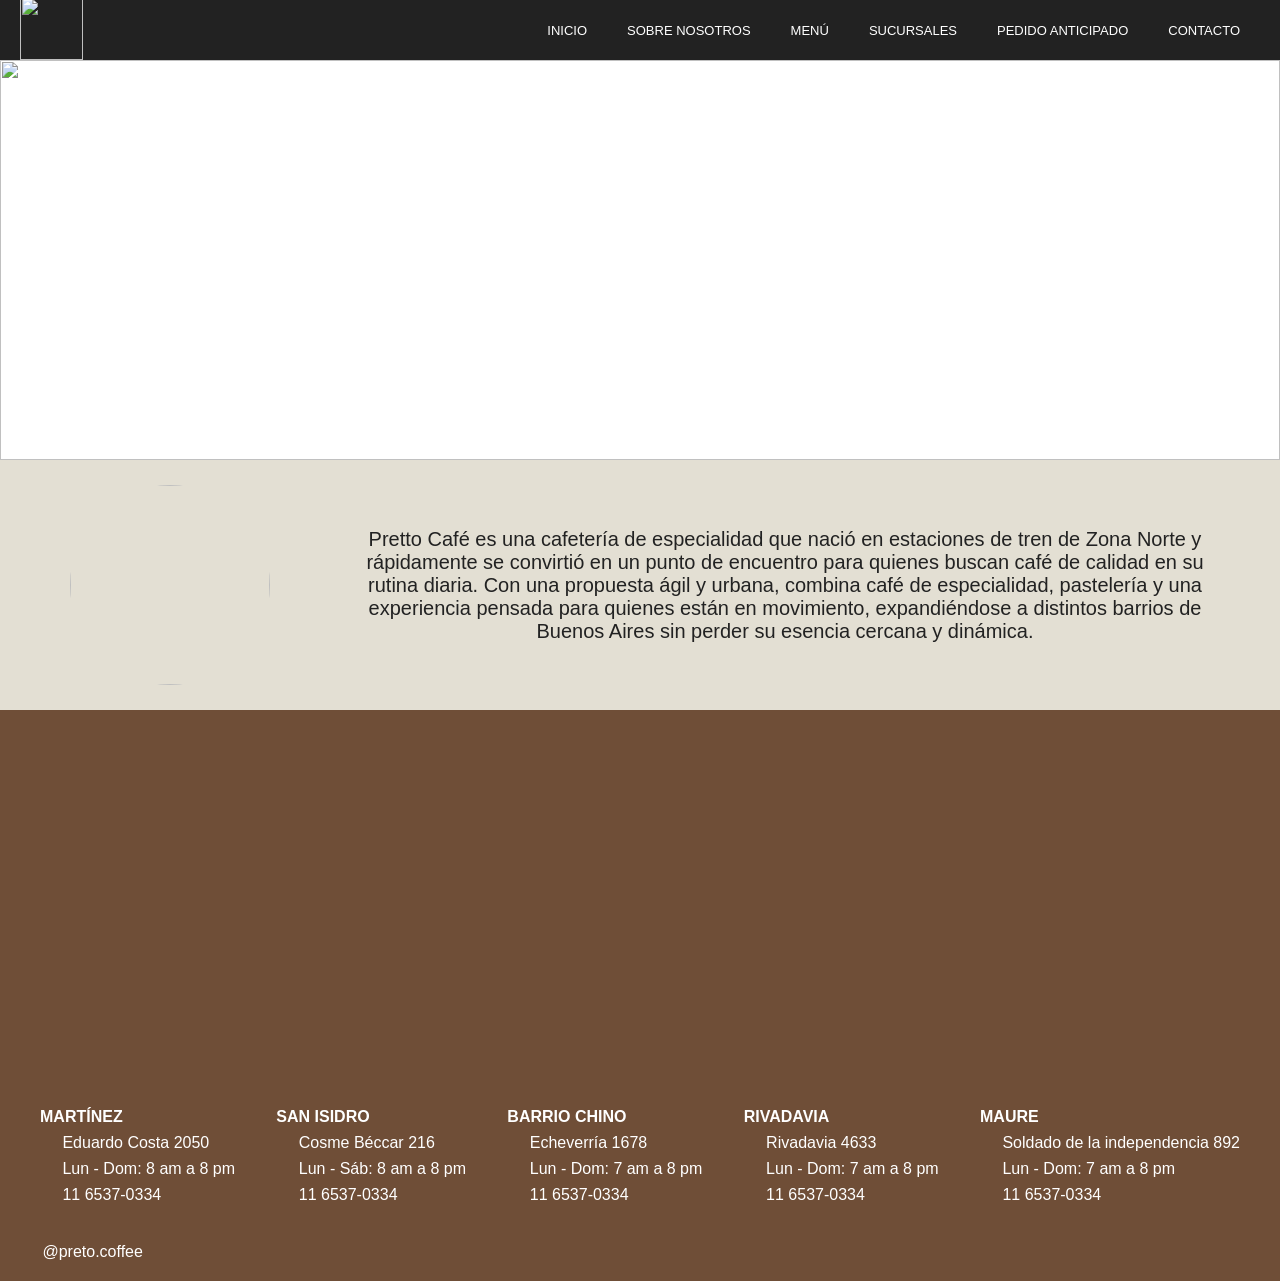
==== Oliva Lizarraga - Preto/index.html @ 68ead942 "Add files via upload" ====
<!DOCTYPE html>
<html lang="en">
<head>
    <meta charset="UTF-8">
    <meta name="viewport" content="width=device-width, initial-scale=1.0">
    <title>Preto café</title>
    <link rel="stylesheet" href="./CSS/style.css">
</head>

<body>

<header>
  <nav class="navbar">
    <div class="logo">
      <img src="./Multimedia/logo-pretto.png" alt="">
    </div>

    <ul class="nav-links">
        <li><a href="./index.html">INICIO</a></li>
        <li><a href="./Pages/sobrenosotros.html">SOBRE NOSOTROS</a></li>
        <li><a href="./Pages/menú.html">MENÚ</a></li>
        <li><a href="./Pages/sucursales.html">SUCURSALES</a></li>
        <li><a href="./Pages/pedido-anticipado.html">PEDIDO ANTICIPADO</a></li>
        <li><a href="./Pages/contacto.html">CONTACTO</a></li>
    </ul>
  </nav>
</header>

<main>
    <div class="carrusel">
        <img src="./Multimedia/imagen1.png" alt="">
    </div>

    <div class="infor">
        <div class="img-infor">
            <img src="./Multimedia/img-infor.png" alt="">
        </div>
        <div class="text-infor">
            <p>Pretto Café es una cafetería de especialidad que nació en estaciones de tren de Zona Norte y rápidamente se convirtió en un punto de encuentro para quienes buscan café de calidad en su rutina diaria. Con una propuesta ágil y urbana, combina café de especialidad, pastelería y una experiencia pensada para quienes están en movimiento, expandiéndose a distintos barrios de Buenos Aires sin perder su esencia cercana y dinámica. </p>
        </div>
    </div>
</main>

<footer class="footer">
<div class="mapa-footer">
  <iframe src="https://www.google.com/maps/d/u/0/embed?mid=1qHg61O5QNtXGG52iDf1zIc9vHTqVn7c&ehbc=2E312F&noprof=1" width="640" height="480"></iframe>
</div>
<div class="contenedor">
    <div class="caja">
    <p class="sub-footer"><strong>MARTÍNEZ</strong></p>
    <p><img src="./Multimedia/ubicacion.png" alt=""> Eduardo Costa 2050</p>
    <p><img src="./Multimedia/reloj.png" alt=""> Lun - Dom: 8 am a 8 pm</p>
    <p><img src="./Multimedia/telefono.png" alt=""> 11 6537-0334</p>
  </div>

  <div class="caja">
    <p class="sub-footer"><strong>SAN ISIDRO</strong></p>
    <p><img src="./Multimedia/ubicacion.png" alt=""> Cosme Béccar 216</p>
    <p><img src="./Multimedia/reloj.png" alt=""> Lun - Sáb: 8 am a 8 pm</p>
    <p><img src="./Multimedia/telefono.png" alt=""> 11 6537-0334</p>
  </div>

  <div class="caja">
    <p class="sub-footer"><strong>BARRIO CHINO</strong></p>
    <p><img src="./Multimedia/ubicacion.png" alt=""> Echeverría 1678</p>
    <p><img src="./Multimedia/reloj.png" alt=""> Lun - Dom: 7 am a 8 pm</p>
    <p><img src="./Multimedia/telefono.png" alt=""> 11 6537-0334</p>
  </div>

  <div class="caja">
    <p class="sub-footer"><strong>RIVADAVIA</strong></p>
    <p><img src="./Multimedia/ubicacion.png" alt=""> Rivadavia 4633</p>
    <p><img src="./Multimedia/reloj.png" alt=""> Lun - Dom: 7 am a 8 pm</p>
    <p><img src="./Multimedia/telefono.png" alt=""> 11 6537-0334</p>
  </div>

  <div class="caja">
    <p class="sub-footer"><strong>MAURE</strong></p>
    <p><img src="./Multimedia/ubicacion.png" alt=""> Soldado de la independencia 892</p>
    <p><img src="./Multimedia/reloj.png" alt=""> Lun - Dom: 7 am a 8 pm</p>
    <p><img src="./Multimedia/telefono.png" alt=""> 11 6537-0334</p>
  </div>
</div>

  <div class="ig">
    <a href="https://www.instagram.com/preto.coffee?igsh=MW9qMXh0eXR2aml4ZQ=="><img src="./Multimedia/logotipo-de-instagram.png" alt=""> @preto.coffee</a>
  </div>

</footer>

</body>
</html>
---- Oliva Lizarraga - Preto/CSS/style.css ----
body{
    margin: 0;
}

/* tipografía */
@import url('https://fonts.googleapis.com/css2?family=Poppins:ital,wght@0,100;0,200;0,300;0,400;0,500;0,600;0,700;0,800;0,900;1,100;1,200;1,300;1,400;1,500;1,600;1,700;1,800;1,900&display=swap');

.poppins-regular {
  font-family: "Poppins", sans-serif;
  font-weight: 400;
  font-style: normal;
}

@import url('https://fonts.googleapis.com/css2?family=Open+Sans:ital,wght@0,300..800;1,300..800&display=swap');

.open-sans {
  font-family: "Open Sans", sans-serif;
  font-weight: 400;
  font-style: normal;
}

@import url('https://fonts.googleapis.com/css2?family=Montserrat:ital,wght@0,100..900;1,100..900&family=Open+Sans&display=swap');

.montserrat {
  font-family: "Montserrat", sans-serif;
  font-weight: 400;
  font-style: normal;
}

/* navegador */
.navbar {
    display: flex;
    justify-content: space-between;
    align-items: center;
    padding: 10px 20px;
    height: 40px;
    background-color: rgba(34, 34, 34)
}

.logo img {
    height: 63px;
    width: 63px;
}

.nav-links {
    list-style: none;
    display: flex;
}

.nav-links a {
    text-decoration: none;
    color: white;
    padding: 20px;
    font-family: "Poppins", sans-serif;
    font-size: 13px;
}

/* carrusel */
.carrusel img{
    height: 400px;
    width: 100%;
    display: block;
    object-fit: cover;
}

/* información sobre local */
.infor{
    display: flex;
    flex-wrap: nowrap;
    justify-content: space-between;
    align-items: center;
    width: 100%;
    height: 250px;
    background-color: rgba(227, 223, 211)
}

.img-infor img{
    height: 200px;
    width: 200px;
    padding: 20px 70px;
    border-radius: 50%;
}

.text-infor{
    display: flex;
    text-align: center;
    padding-right: 50px;
    font-family: "Open Sans", sans-serif;
    color: rgba(34, 34, 34);
    font-size: 20px;
}

/* footer */
.mapa-footer iframe {
  height: 350px;
  border-style: none;
  width: 100%
}
.footer {
  display: flex;
  flex-direction: column;
  padding: 20px;
  background-color: rgba(111, 78, 55)
}

.contenedor{
  display: flex;
  justify-content: space-between;
  padding: 20px;
}

.caja {
  display: flex;
  flex-direction: column; 
}

.sub-footer{
    font-family: "Montserrat", sans-serif;
}
.caja p{
    text-align: left;
    margin: 4px 0;
    color: white;
    font-family: "Open Sans", sans-serif;
}

.caja p img {
  height: 14px;
  width: 14px;
  margin-right: 4px;
}

.ig{
  margin-top: 15px;
}

.ig a{
    text-decoration: none;
    color: white;
    font-family: "Open Sans", sans-serif;
}

.ig img{
  height: 14px;
  width: 14px;
  margin-right: 4px;
}

/* Tablet */
@media (max-width: 1024px) {
 
  .contenedor {
    flex-wrap: nowrap;
  }
 
  .caja {
    width: auto;
    margin: 0 10px;
  }
 
  .text-infor {
    font-size: 16px;
    padding-right: 30px;
  }
}

/* Mobile */
@media (max-width: 800px) {

  .carrusel img {
    height: 300px;
  }
 
  .infor {
    flex-direction: column;
    height: auto;
    padding: 20px 0;
    align-items: center;
  }
 
  .text-infor {
    padding: 0 40px 20px 40px;
    font-size: 16px;
    text-align: center;
  }
 
  .contenedor {
    flex-wrap: wrap;
  }
 
  .caja {
    width: 45%;
    margin-bottom: 20px;
  }
}





/* Sobre nosotros */
.titulo-nosotros {
  text-align: center;
  font-family: "Poppins", sans-serif;
  font-size: 25px;
  padding: 20px;
  margin: 0;
  background-color: rgba(200, 195, 180);
  color: rgba(111, 78, 55);
}

.seccion-nosotros {
  background-color: rgba(227, 223, 211);
  padding: 40px 20px;
}

.bloque-nosotros {
  display: flex;
  align-items: center;
  justify-content: space-between;
  margin-bottom: 40px;
  width: 100%;
}

.bloque-nosotros.invertido {
  flex-direction: row-reverse;
}

.texto-nosotros {
  width: 50%;
  padding: 0 40px;
  box-sizing: border-box;
}

.texto-nosotros h2 {
  font-family: "Poppins", sans-serif;
  color: rgba(111, 78, 55);
  margin-bottom: 15px;
}

.texto-nosotros p {
  font-family: "Open Sans", sans-serif;
  color: rgba(34, 34, 34);
  font-size: 16px;
  line-height: 1.6;
}

.img-nosotros {
  width: 50%;
  display: flex;
  justify-content: center;
}

.img-nosotros img {
  width: 80%;
  max-height: 300px;
  object-fit: cover;
  border-radius: 10px;
}

/* Tablet */
@media (max-width: 1024px) {

 .texto-nosotros {
    padding: 0 20px; 
  }
  
  .texto-nosotros h2 {
    font-size: 22px; 
  }

  .texto-nosotros p {
    font-size: 15px; 
  }

  .img-nosotros img {
    width: 90%; 
  }
}

/* Moblie */
@media (max-width: 800px) {
  
  .bloque-nosotros, .bloque-nosotros.invertido {
    flex-direction: column; 
    margin-bottom: 50px;   
  }

  .texto-nosotros, .img-nosotros {
    width: 100%;       
    padding: 0 10px;   
    text-align: center; 
  }

  .img-nosotros img {
    width: 100%;       
    max-height: 280px; 
    margin-top: 20px;  
  } 
 }





/* Menú */
.imagenes-categoria {
  display: flex;
  width: 100%;
}

.cuadrado-img {
  width: 25%;
}

.cuadrado-img img {
  width: 100%;
  height: 250px;
  object-fit: cover;
  display: block;
}

.categoria {
  width: 100%;
  box-sizing: border-box;
  background-color: rgba(227, 223, 211);
  padding: 20px 40px;
}

.categoria h2 {
  text-align: center;
  font-family: "Poppins", sans-serif;
  font-size: 25px;
  margin-bottom: 10px;
  color: rgba(111, 78, 55);
}

.productos {
  display: flex;
  flex-wrap: wrap;
  justify-content: center;
}

.producto {
  width: 30%;
  margin-bottom: 10px;
  padding-right: 5%;
  text-align: center;
}

.producto .nombre {
  font-family: "Montserrat", sans-serif;
  font-size: 18px;
  margin: 0;
}

.producto .precio {
  font-family: "Open Sans", sans-serif;
  font-size: 14px;
  color: rgba(111, 78, 55);
  margin: 0;
}

/* Tablet */
@media (max-width: 1024px) {

  .contenedor {
    flex-wrap: nowrap;
  }

  .caja {
    width: auto;
    margin: 0 10px;
  }

  .text-infor {
    font-size: 16px;
    padding-right: 30px;
  }

  .cuadrado-img img {
    height: 150px;
  }

  .producto {
    width: 40%;
  }
}

/* Mobile */
@media (max-width: 800px) {

  .navbar {
    height: auto;
    padding: 10px 15px;
  }

  .nav-links a {
    padding: 8px;
    font-size: 11px;
  }

  .carrusel img {
    height: 300px;
  }

  .infor {
    flex-direction: column;
    height: auto;
    padding: 20px 0;
    align-items: center;
  }

  .text-infor {
    padding: 0 40px 20px 40px;
    font-size: 16px;
    text-align: center;
  }

  .contenedor {
    flex-wrap: wrap;
  }

  .caja {
    width: 45%;
    margin-bottom: 20px;
  }

  .cuadrado-img img {
    height: 100px;
  }

  .producto {
    width: 45%;
  }
}





/* Sucursales */
.titulo-sucursales {
  text-align: center;
  font-family: "Poppins", sans-serif;
  font-size: 25px;
  padding: 20px;
  margin: 0;
  background-color: rgba(200, 195, 180);
  color: rgba(111, 78, 55)
}

.sucursal {
  display: flex;
  height: 200px;
  border-bottom: 1px solid rgba(200, 195, 180);
}

.sucursal-mapa {
  width: 50%;
}

.sucursal-mapa iframe {
  width: 100%;
  height: 100%;
}

.sucursal-info {
  width: 50%;
  display: flex;
  flex-direction: column;
  justify-content: center;
  align-items: center;
  padding: 20px;
  background-color: rgba(227, 223, 211);
}

.sucursal-info img {
  height: 80px;
  width: 80px;
  border-radius: 50%;
  margin-bottom: 10px;
}

.sucursal-info p {
  font-family: "Open Sans", sans-serif;
  font-size: 13px;
  margin: 3px 0;
  color: rgba(34, 34, 34);
}

.sucursal-info p img {
  height: 12px;
  width: 12px;
  border-radius: 0;
  margin-bottom: 0;
}

.sucursal.invertida {
  flex-direction: row-reverse;
}





/* Pedido anticipado */
.titulo-pedido {
  text-align: center;
  font-family: "Poppins", sans-serif;
  font-size: 25px;
  padding: 20px;
  margin: 0;
  background-color: rgba(200, 195, 180);
  color: rgba(111, 78, 55);
}

.barra-pedido {
  display: flex;
  justify-content: space-between;
  align-items: center;
  padding: 10px 20px;
  background-color: rgba(227, 223, 211);
  border-top: 3px solid rgb(182, 175, 158);
  border-bottom: 3px solid rgb(182, 175, 158);
}

.barra-izquierda {
  display: flex;
  align-items: center;
}

.logo-barra {
  height: 45px;
  width: 45px;
  border-radius: 50%;
  margin-right: 15px;
}

.selector {
  font-family: "Open Sans", sans-serif;
  font-size: 13px;
  padding: 5px 10px;
  border: 1px solid rgba(200, 195, 180);
  border-radius: 5px;
  background-color: white;
  cursor: pointer;
  margin-right: 15px;
}

.btn-registrarse {
  font-family: "Open Sans", sans-serif;
  font-size: 13px;
  cursor: pointer;
  text-decoration: none;
  color: rgb(0, 0, 0);
}

.seccion-menu {
  padding: 15px;
  background-color: rgba(227, 223, 211);
}

.titulo-menu {
  text-align: center;
  font-family: "Poppins", sans-serif;
  font-size: 25px;
  margin-bottom: 15px;
  color: rgba(111, 78, 55);
}

.categoria-pedido {
  margin-bottom: 15px;
}

.nombre-categoria {
  font-family: "Montserrat", sans-serif;
  font-size: 18px;
  margin-bottom: 8px;
  color: rgba(111, 78, 55);
}

.items {
  display: flex;
  flex-wrap: wrap;
  margin-bottom: 15px;
}

.item-btn {
  font-family: "Open Sans", sans-serif;
  font-size: 13px;
  padding: 6px 14px;
  border-radius: 20px;
  cursor: pointer;
  margin: 4px;
  border: 1px solid #685d51;
}

.item-btn.cafes {
  background-color: #F3E7D7;
}

.item-btn.bebidas {
  background-color: #EFEDE7;
}

.item-btn.pasteleria {
  background-color: #E8DDD1;
}

.item-btn.almuerzos {
  background-color: #EDE8E0;
}

.item-btn:hover {
  background-color: rgba(111, 78, 55);
  color: white;
  border-color: rgba(111, 78, 55);
}

.ver-pedido {
  display: flex;
  justify-content: center;
  padding: 20px;
  background-color: rgba(200, 195, 180);
  border-top: 3px solid rgb(182, 175, 158);
}

.btn-ver-pedido {
  font-family: "Open Sans", sans-serif;
  font-size: 18px;
  padding: 10px 30px;
  border: 1px solid #564d43;
  border-radius: 20px;
  background-color: #a19589;
  cursor: pointer;
}

.btn-ver-pedido:hover {
  background-color: rgba(111, 78, 55);
  color: white;
  border-color: rgba(111, 78, 55);
}

.registrarse-overlay {
  display: none;
}

.registrarse-overlay:target {
  display: flex;
  position: fixed;
  top: 0;
  left: 0;
  width: 100%;
  height: 100%;
  justify-content: center;
  align-items: center;
}

.registrarse-contenido {
  background-color: white;
  padding: 40px 30px;
  border-radius: 10px;
  display: flex;
  flex-direction: column;
  width: 300px;
  position: relative;
}

.registrarse-titulo {
  text-align: center;
  font-family: "Montserrat", sans-serif;
  font-size: 16px;
  margin-bottom: 20px;
  color: rgba(34, 34, 34);
}

.registrarse-input {
  font-family: "Open Sans", sans-serif;
  font-size: 13px;
  padding: 10px 15px;
  margin-bottom: 10px;
  border: 1px solid rgba(180, 180, 180);
  border-radius: 20px;
}

.registrarse-btn {
  font-family: "Open Sans", sans-serif;
  font-size: 13px;
  padding: 10px;
  margin-top: 8px;
  border: 1px solid rgba(34, 34, 34);
  border-radius: 20px;
  background-color: white;
  cursor: pointer;
}

.registrarse-btn:hover {
  background-color: rgba(34, 34, 34);
  color: white;
  border-color: rgba(34, 34, 34);
}

.registrarse-btn.secundario {
  background-color: white;
  color: rgba(34, 34, 34);
  border: 1px solid rgba(34, 34, 34);
}

.registrarse-btn.secundario:hover {
  background-color: rgba(34, 34, 34);
  color: white;
  border-color: rgba(34, 34, 34);
}

.registrarse-cerrar {
  text-decoration: none;
  color: rgb(0, 0, 0);
}

/* Mobile*/
@media (max-width: 800px) {

  .nav-links a {
    padding: 5px;
    font-size: 10px;
  }

  .barra-pedido {
    flex-wrap: wrap;
    padding: 10px;
  }

  .barra-izquierda {
    flex-wrap: wrap;
    margin-right: 8px;
  }

  .selector {
    font-size: 11px;
    padding: 4px 8px;
  }

  .logo-barra {
    height: 35px;
    width: 35px;
  }

  .btn-registrarse {
    font-size: 11px;
  }

  .nombre-categoria {
    margin-left: 5px;
  }

  .seccion-menu {
    padding: 10px;
  }
}





/* Contacto */
.titulo-contacto {
  text-align: center;
  font-family: "Poppins", sans-serif;
  font-size: 25px;
  padding: 20px;
  margin: 0;
  background-color: rgba(200, 195, 180);
  color: rgba(111, 78, 55);
}

.contenedor-contacto {
  background-color: rgba(227, 223, 211);
  padding: 30px 10px;
  display: flex;
  justify-content: center;
}

.formulario-caja {
  background-color: white;
  padding: 30px 20px;
  border-radius: 15px;
  width: 90%;
  max-width: 500px;
  text-align: center;
  box-sizing: border-box;
}

.formulario-caja h2 {
  font-family: "Poppins", sans-serif;
  color: rgba(111, 78, 55);
  margin-top: 0;
}

.formulario-caja p {
  font-family: "Open Sans", sans-serif;
  color: #666;
  font-size: 14px;
  margin-bottom: 30px;
}

.formulario-contacto {
  display: flex;
  flex-direction: column;
}

.input-contacto, .select-contacto, .textarea-contacto {
  font-family: "Open Sans", sans-serif;
  font-size: 14px;
  padding: 12px 15px;
  margin-bottom: 15px;
  border: 1px solid rgba(180, 180, 180);
  border-radius: 8px;
  width: 100%;
  box-sizing: border-box;
}

.textarea-contacto {
  resize: none;
}

.btn-contacto {
  font-family: "Open Sans", sans-serif;
  font-size: 15px;
  font-weight: 600;
  padding: 12px;
  border: 1px solid rgba(111, 78, 55);
  border-radius: 25px;
  background-color: white;
  color: rgba(111, 78, 55);
  cursor: pointer;
}

.btn-contacto:hover {
  background-color: rgba(111, 78, 55);
  color: white;
}

/* Tablet */
@media (max-width: 1024px) {
  
  .contenedor-contacto {
    padding: 40px 20px;
  }

  .formulario-caja {
    max-width: 450px; 
    padding: 30px;
  }
}

/* Mobile */
@media (max-width: 800px) {
  
  .contenedor-contacto {
    padding: 25px 15px;
  }

  .formulario-caja {
    padding: 25px 20px;
    border-radius: 10px;
  }

  .formulario-caja h2 {
    font-size: 20px;
  }

  .input-contacto, .select-contacto, .textarea-contacto {
    padding: 10px 12px; 
    font-size: 13px;
  }
}

/* Navegador - tablet */ 
@media (max-width: 1024px) {
  .navbar {
    padding: 10px 20px;
    height: auto;
  }

  .nav-links li {
    margin-left: 10px; 
  }

  .nav-links a {
    font-size: 12px;
    padding: 10px; 
  }
}

/* Navegador - mobile */ 
@media (max-width: 800px) {
  .navbar {
    flex-direction: column;
    height: auto; 
    padding: 15px 10px;
    text-align: center;
  }

  .logo {
    margin-bottom: 10px;  
  }

  .logo img {
    height: 50px;        
    width: 50px;
  }

  .nav-links {
    flex-wrap: wrap;       
    justify-content: center;
    padding: 0;
    margin: 0; 
  }

  .nav-links li {
    margin: 6px 4px; 
  }

  .nav-links a {
    font-size: 12px;
    padding: 6px 10px; 
    display: inline-block;
  }
}
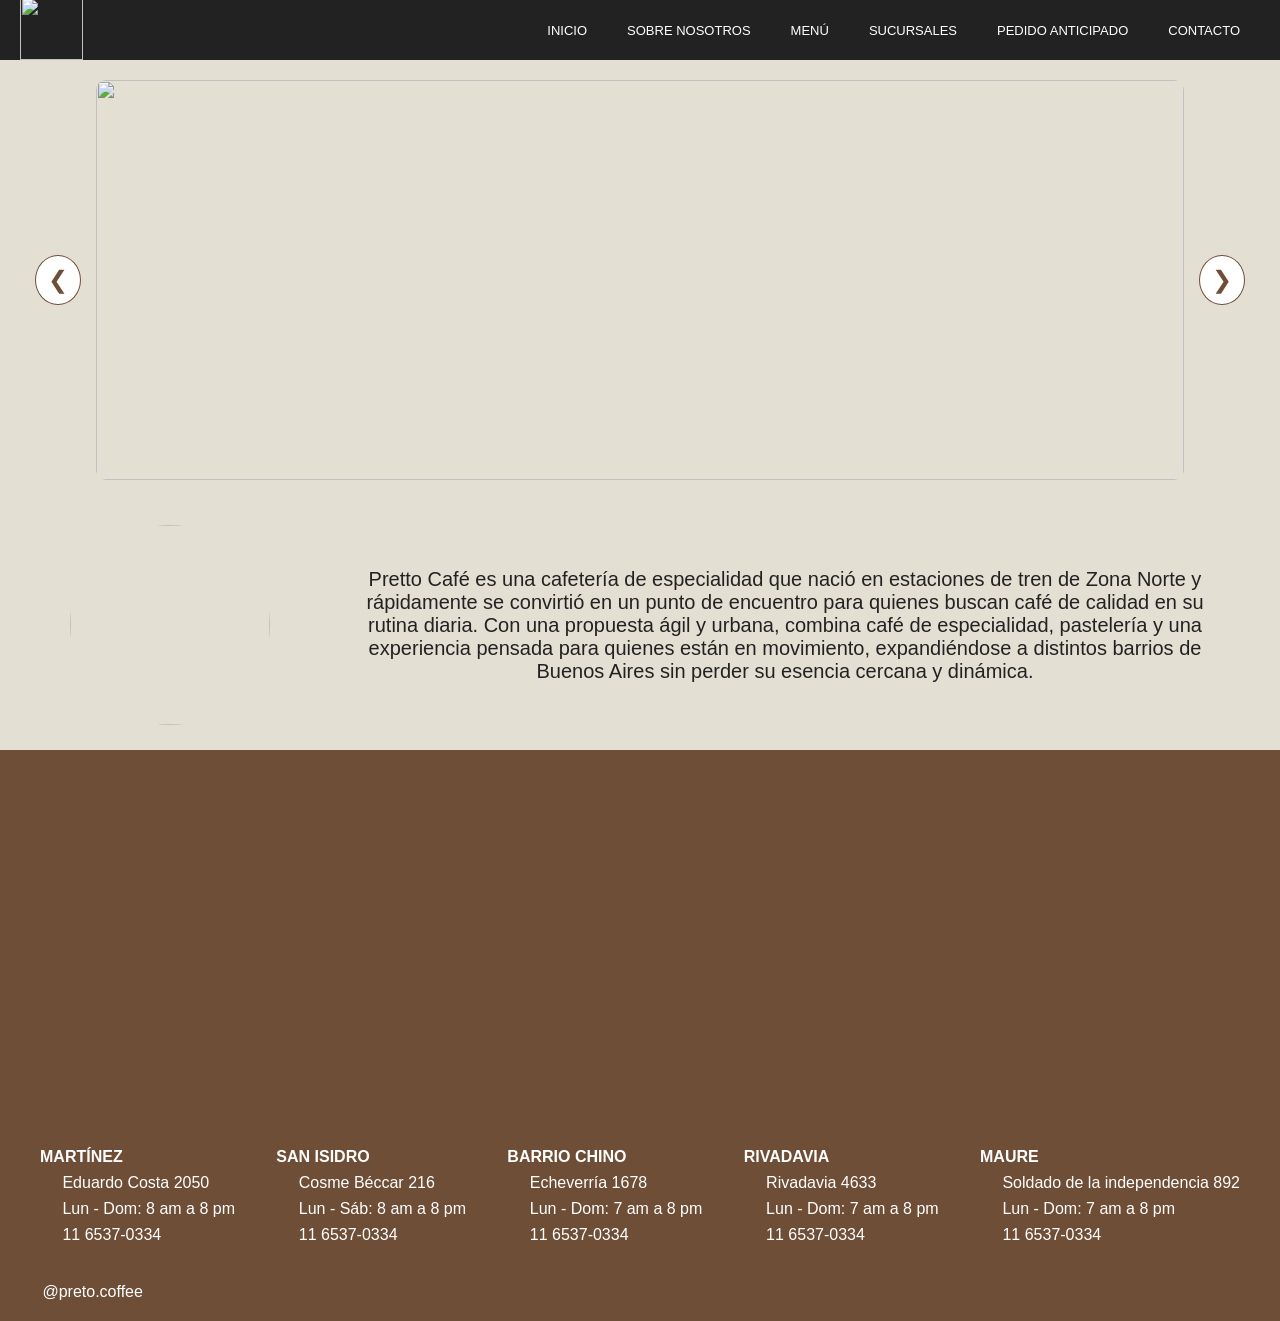
==== commit 543e287d: "Add files via upload" ====
--- a/Oliva Lizarraga - Preto/index.html
+++ b/Oliva Lizarraga - Preto/index.html
@@ -20,16 +20,25 @@
         <li><a href="./Pages/sobrenosotros.html">SOBRE NOSOTROS</a></li>
         <li><a href="./Pages/menú.html">MENÚ</a></li>
         <li><a href="./Pages/sucursales.html">SUCURSALES</a></li>
-        <li><a href="./Pages/pedido-anticipado.html">PEDIDO ANTICIPADO</a></li>
+        <li><a href="./Pages/pedidoanticipado.html">PEDIDO ANTICIPADO</a></li>
         <li><a href="./Pages/contacto.html">CONTACTO</a></li>
     </ul>
   </nav>
 </header>
 
 <main>
+
     <div class="carrusel">
-        <img src="./Multimedia/imagen1.png" alt="">
+
+    <button id="anterior" onclick="anteriorImagen()">❮</button>
+
+    <img id="imagenCarrusel" src="./Multimedia/imagen1.png" alt="">
+
+    <button id="siguiente" onclick="siguienteImagen()">❯</button>
+
     </div>
+
+    <script src="./funciones.js"></script>
 
     <div class="infor">
         <div class="img-infor">
--- a/Oliva Lizarraga - Preto/CSS/style.css
+++ b/Oliva Lizarraga - Preto/CSS/style.css
@@ -618,28 +618,37 @@
   border-color: rgba(111, 78, 55);
 }
 
-.ver-pedido {
-  display: flex;
-  justify-content: center;
-  padding: 20px;
+.carrito{
   background-color: rgba(200, 195, 180);
   border-top: 3px solid rgb(182, 175, 158);
 }
 
-.btn-ver-pedido {
-  font-family: "Open Sans", sans-serif;
-  font-size: 18px;
-  padding: 10px 30px;
-  border: 1px solid #564d43;
-  border-radius: 20px;
-  background-color: #a19589;
-  cursor: pointer;
-}
-
-.btn-ver-pedido:hover {
-  background-color: rgba(111, 78, 55);
-  color: white;
-  border-color: rgba(111, 78, 55);
+.acciones-pedido{
+    display: flex;
+    justify-content: center;
+    padding: 20px;
+    margin-bottom: 20px;
+}
+
+.btn-ver-pedido,
+.btn-comprar{
+    font-family: "Open Sans", sans-serif;
+    font-size: 16px;
+    padding: 12px 25px;
+    margin-left: 7px;
+    margin-right: 7px;
+    border: 1px solid rgba(111, 78, 55);
+    border-radius: 25px;
+    background-color: rgba(227, 223, 211);
+    color: rgba(111, 78, 55);
+    cursor: pointer;
+}
+
+.btn-ver-pedido:hover,
+.btn-comprar:hover{
+
+    background-color: rgba(111, 78, 55);
+    color: white;
 }
 
 .registrarse-overlay {
@@ -933,8 +942,135 @@
 
 
 
-
-
-
-
-
+/* JavaScript */
+#detallePedido{
+    width: 400px;
+    margin: 20px auto;
+    padding: 20px;
+    background-color: white;
+    border: 1px solid rgba(111, 78, 55);
+    border-radius: 10px;
+    font-family: "Open Sans", sans-serif;
+    text-align: center;
+}
+
+#detallePedido h2{
+    margin-top: 0;
+    color: rgba(111, 78, 55);
+    font-family: "Poppins", sans-serif;
+}
+
+.btn-vaciar{
+    font-family: "Open Sans", sans-serif;
+    font-size: 14px;
+    padding: 10px 20px;
+    margin-top: 15px;
+    border: 1px solid rgba(111, 78, 55);
+    border-radius: 20px;
+    background-color: white;
+    color: rgba(111, 78, 55);
+    cursor: pointer;
+}
+
+.btn-vaciar:hover{
+    background-color: rgba(111, 78, 55);
+    color: white;
+}
+
+.contenedor-vaciar{
+    text-align: center;
+    height: 70px;
+}
+
+/* Mobile */
+@media (max-width: 800px){
+
+    #detallePedido{
+        width: 85%;
+        margin: 15px auto;
+        padding: 15px;
+        box-sizing: border-box;
+    }
+
+}
+
+
+
+
+
+.carrusel{
+    display: flex;
+    justify-content: center;
+    align-items: center;
+    background-color: rgba(227, 223, 211);
+    padding: 20px;
+}
+
+.carrusel img{
+    width: 100%;
+    max-width: 1200px;
+    height: 400px;
+    object-fit: cover;
+    border-radius: 10px;
+}
+
+.carrusel button{
+    margin: 0 15px;
+    width: 50px;
+    height: 50px;
+    border: 1px solid rgba(111, 78, 55);
+    border-radius: 50%;
+    background-color: white;
+    color: rgba(111, 78, 55);
+    font-size: 24px;
+    cursor: pointer;
+}
+
+.carrusel button:hover{
+    background-color: rgba(111, 78, 55);
+    color: white;
+}
+
+/* Mobile*/
+@media (max-width: 800px) {
+
+ .carrusel{
+    position: relative;
+    padding: 10px;
+  }
+
+  .carrusel img{
+    width: 100%;
+    height: 250px;
+    object-fit: cover;
+    border-radius: 10px;
+  }
+
+  .carrusel button{
+    position: absolute;
+    top: 50%;
+    width: 35px;
+    height: 35px;
+    border-radius: 50%;
+    border: 1px solid rgba(111, 78, 55);
+    background-color: white;
+    color: rgba(111, 78, 55);
+    font-size: 18px;
+    cursor: pointer;
+  }
+
+  #anterior{
+    left: 15px;
+  }
+
+  #siguiente{
+    right: 15px;
+  }
+}
+
+
+
+
+
+
+
